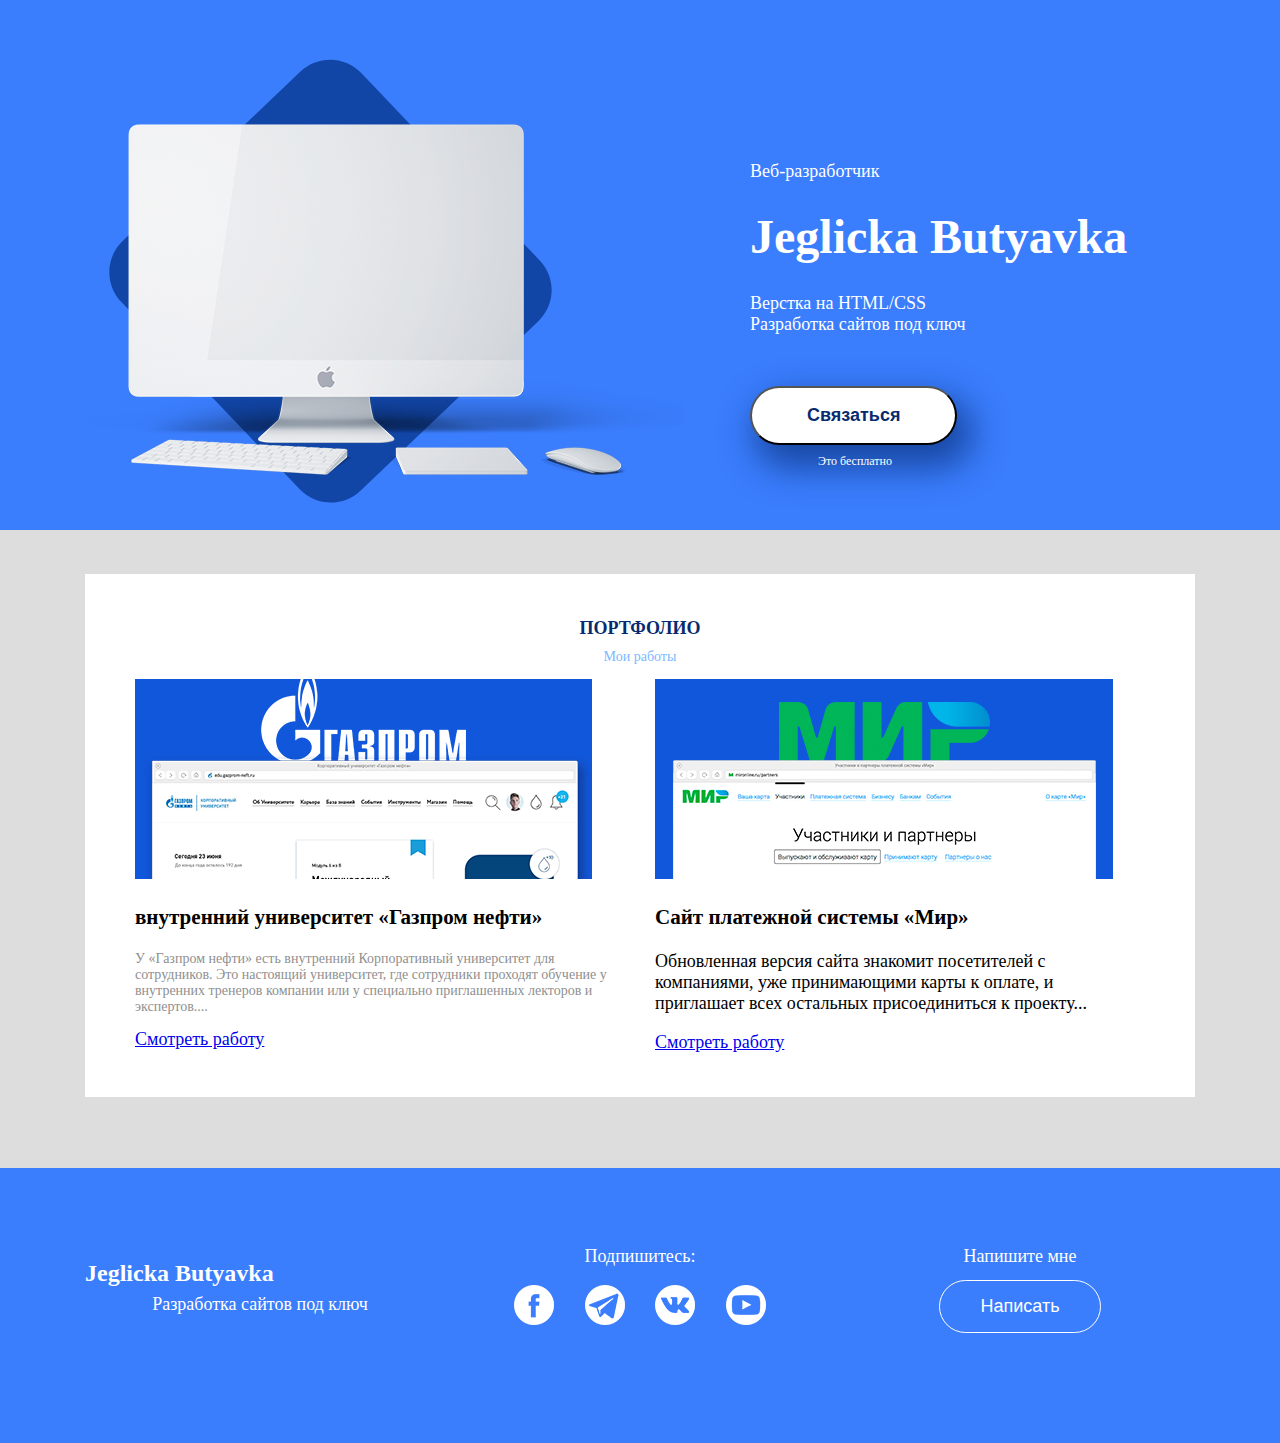
==== index.html @ 0deafcf2 "Add files via upload" ====
<!DOCTYPE html>
<html lang="en">
<head>
	  <!-- Важная техническая информация для браузера -->
		<meta charset="utf-8">
		<meta http-equiv="X-UA-Compatible" content="IE=edge">
		<meta name="viewport" content="width=device-width, initial-scale=1">

		<!-- Информация об Авторе и описание проекта -->
		<meta name="description" content="">
		<meta name="author" content="">

		<!-- Иконка, которая будет на вкладке в браузере -->
		<!-- <link rel="icon" href="/favicon.ico"> -->
		<!-- Заголовок на вкладке в браузере -->
		<title>Первый сайт</title>
		<link href="https://fonts.googleapis.com/css?family=Roboto+Mono:400,700&display=swap&subset=greek-ext"
		 rel="stylesheet">
		<!-- Подключаем наш файл со стилями, который находится в папке css-->
		<link rel="stylesheet" href="css/bootstrap-grid.min.css">
		<link  href="css/style.css" rel="stylesheet">

</head>

<body>
 <!-- Тут будет модержимое будущего сайта -->

	<header>			
		<div class="container">
		  <div class="row">
		    <div class="col-lg-7">
		      <img class="header-img" src="img/main-img.png" alt="Monitor">	
		      </div>
		      <!-- /.col7 -->
		      <div class="col-lg-5">
		      <p class="header-pretitle">Веб-разработчик</p>
		      <h1 class="header-title">Jeglicka Butyavka</h1>
		      <p class="header-subtitle">Верстка на HTML/CSS<br>
		      	Разработка сайтов под ключ</p>
		      	<div class="header-button-block">
		      		 <button class="header-button">Связаться</button>
		      	     <small>Это бесплатно</small>	
		      	</div>	
		     </div>
			  <!-- /.col5 -->
		   </div>	
		</div>
	</header>
	<section class="portfolio">
		<div class="container">
			<div class="portfolio-block">
				<h2 class="portfolio-title">Портфолио</h2>
					<p class="portfolio-subtitle">Мои работы</p>
					<div class="row">
						<div class="col-md-6">
							<div class="portfolio-col-1">
							<img src="img/portfolio-img.jpg" alt="Газпром">
							<h3>внутренний университет «Газпром нефти»</h3>
							<p class="portfolio-text">
							У «Газпром нефти» есть внутренний Корпоративный университет для сотрудников. Это настоящий университет, где сотрудники проходят обучение у внутренних тренеров компании или у специально приглашенных лекторов и экспертов....</p>
							<a href="#">Смотреть работу</a>
						   </div>	
							</div>
							

						<div class="col-md-6">
						<div class="portfolio-col-2">
						<img src="img/portfolio-img2.jpg" alt="">
						<h3>Сайт платежной системы «Мир»</h3>
						<p class="portfolio-ext">Обновленная версия сайта знакомит посетителей с компаниями, уже принимающими карты к оплате, и приглашает всех остальных присоединиться к проекту...</p>
						<a href="#">Смотреть работу</a>
						</div>
						</div>	
						
					</div>
				
			</div>
		</div>
			
	</section>
	<footer>
	<div class="container">
		<div class="row">
		<div class="col-md-4">
			<h4 class="footer-auther">Jeglicka Butyavka</h4>
			<p class="footer-text">Разработка сайтов под ключ</p>
		</div>
        <div class="col-md-4">
        	<div class="social-block">
        		<p>Подпишитесь:</p>
        		<a href="#"><img src="img/socials/fasebook-logo-button.png" alt=""></a>
        		<a href="#"><img src="img/socials/telegram-symbol.png" alt=""></a>
        		<a href="#"><img src="img/socials/vk-logotype.png" alt=""></a>
        		<a href="#"><img src="img/socials/youtube-symbol.png" alt=""></a>
        	</div>
        </div>
        <div class="col-md-4">
        	<div class="footer-cta-bloc">
        	<p class="footer-cta">Напишите мне</p>
        	<button class="footer-button">Написать</button>
        	</div>
        </div>
        </div>

		<div>
	</footer>

	

</body>
</html>
---- css/style.css ----
/* Здесь будут храниться стили нашего сайта */
body{
	margin: 0;
	font-family:  'Roboto';
	font-size: 18px;
}
img {
	max-width: 100%;
}
header{
	padding-top: 59px;
	padding-bottom: 22px;
	background-color: #3a7dfd;
	color: #ffffff;

}
.header-pretitle{
margin-top: 102px;
}
.header-title{
	font-size: 48px;
	font-weight: 700;
	line-height: 46.81px;
	margin-top: 21px: 
}
.header-subtitle{	
	margin-top: 20px;
}
.header-button {
display: inline-block;
text-decoration: none;
box-shadow: 10px 17px 34px 6px rgba(18, 61, 145, 0.83);
border-radius: 50px;
background-color: #ffffff;
color:#072b6f;
font-size: 18px;
font-weight: 700;
padding: 17px 55px;
margin-top: 33px;
}
header small {
	font-size: 12px;
	display: block;
	text-align: center;
	margin-top: 9px;
}
.header-button-block{
	max-width: 210px;
}
.portfolio {
	background-color: #dddddd;
	padding-top: 44px;
	padding-bottom: 71px;
}
.portfolio-block{
	background-color: #fff;
	padding-top: 29px;
	padding-bottom: 44px;
}

.portfolio-title {
	text-transform: uppercase;
	font-size: 18px;
	color: #072b6f;
	margin-bottom: 10px;
}
p.portfolio-subtitle{
	margin-top: 10px;
	font-size: 14px;
	color:#7bb9ff;
}
.portfolio-title,.portfolio-subtitle{
	text-align: center;
}
.portfolio-col-1{
	padding-left: 50px;
	
}

.portfolio-col-2{
	padding-right: 50px;
}
.portfolio-col h3 {
color: #072b6f;
font-size: 18px;
font-weight: 700;
text-transform: uppercase;
}
.portfolio-col a{
color: #072b6f;
font-size: 14px;
font-weight: 400;
text-decoration: underline;

}
.portfolio-text {
color: #8f8f8f;
font-size: 14px;
font-weight: 400;
}
footer {
	background-color: #3a7dfd;
	color:#fff;
	padding-top: 60px;
	padding-bottom: 110px;
}
.footer-auther{
	font-size: 24px;
	margin-bottom: 7px;
}
.footer-text {
	margin-top: 0;
}
.social-block  {
	text-align: center;
}

.social-block a {
	display: inline-block;
	margin-left: 13px;
	margin-right: 13px;
}
.footer-cta-bloc {
text-align: center;
} 

.footer-button {
	display: inline-block;
	text-decoration: none;
	border: 1px solid #ffffff;
	background-color: transparent;
	color: #fff;
	font-size: 18px;
	border-radius: 50px;
	padding: 15px 40px; 
}
.footer-cta {
	margin-bottom: 13px;
}

@media(max-width: 1200px){
	.header-pretitle{
	margin-top: 60px;
	}
}
@media(max-width: 992px) {
	.header-img{
	display: none;	
	}
	.header-pretitle {
	margin-top: 10px;
}
.footer-author {
	font-size: 18px;
}
 .footer-text {
	font-size: 14px;
}
.social-block a {
margin-left: 5px;
margin-right: 5px;
  }
.social-block img {
width: 30px;
}
.foote-button{
font-size: 14px;
padding: 8px 35px;	
 }
}

@media (max-width: 768px) {
	.portfolio-col-1 {
	padding-left: 20px;
	padding-right: 20px;
	margin-bottom: 40px;
	}
	.portfolio-col-2 {
	padding-left: 20px;
	padding-right: 20px;
    }
}
    .footer-author, .footer-text {
	text-align: center;
}
	
}
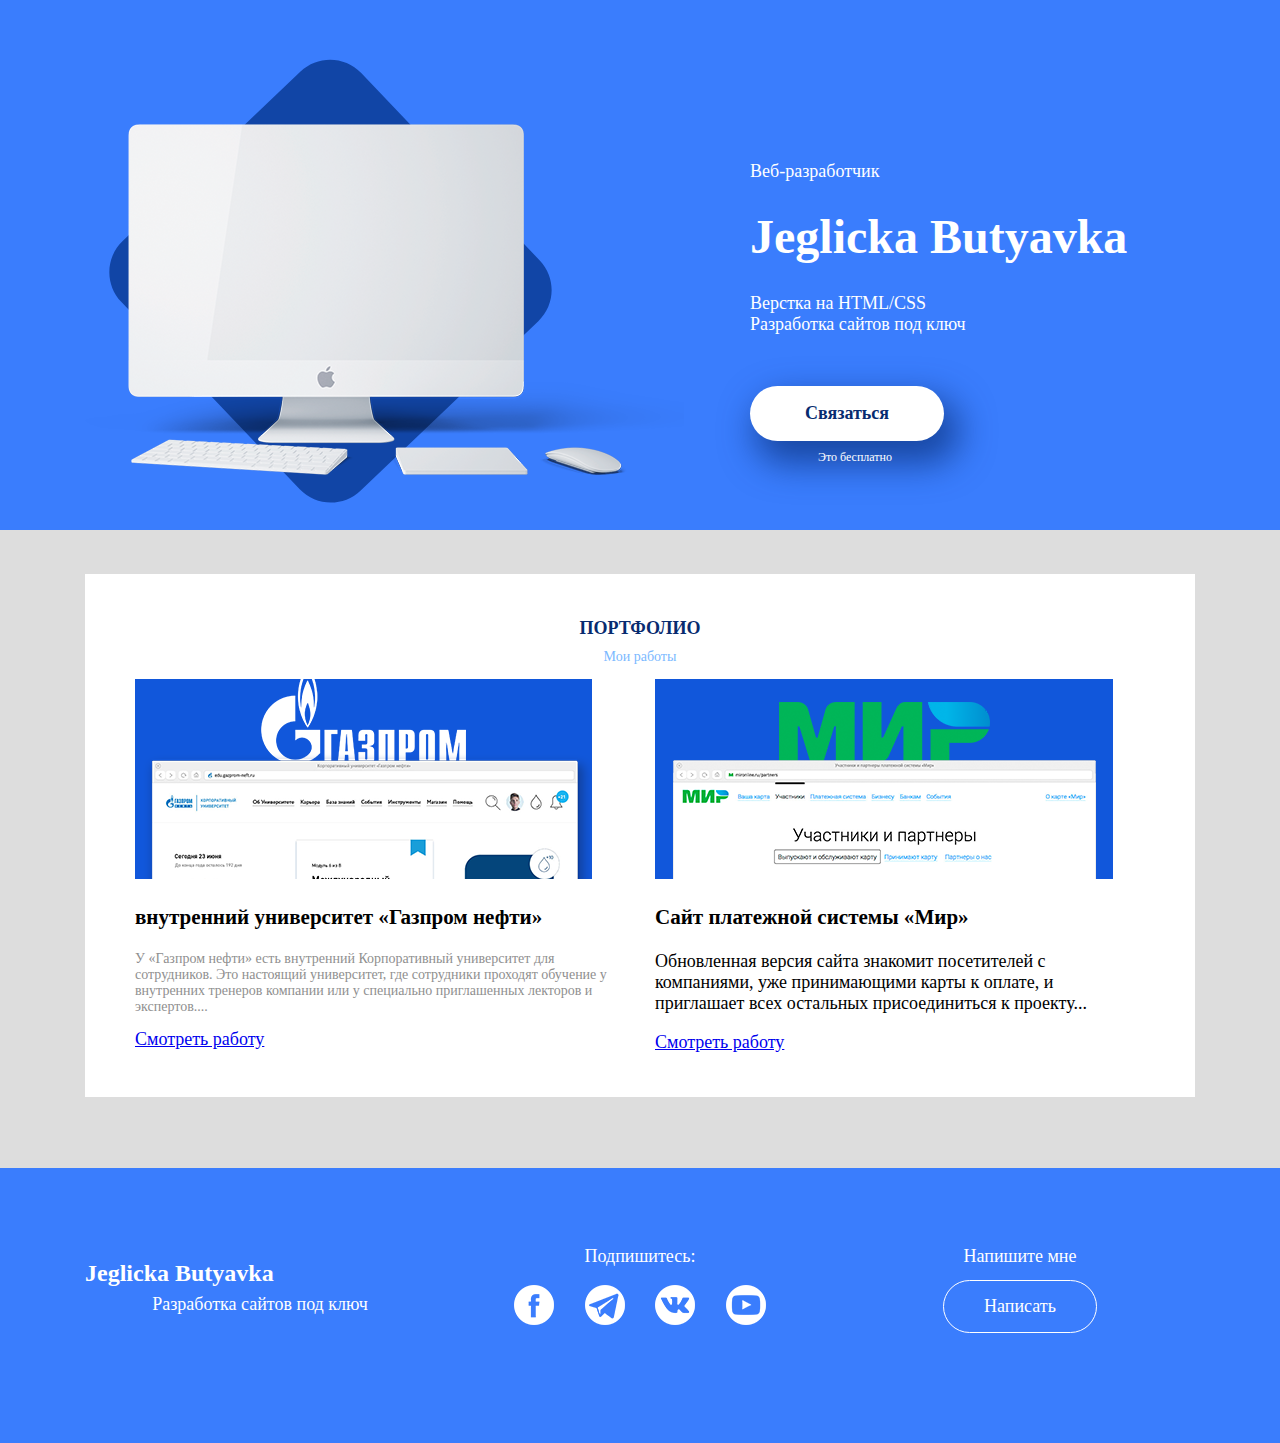
==== commit 88065d8b: "Add files via upload" ====
--- a/index.html
+++ b/index.html
@@ -38,7 +38,8 @@
 		      <p class="header-subtitle">Верстка на HTML/CSS<br>
 		      	Разработка сайтов под ключ</p>
 		      	<div class="header-button-block">
-		      		 <button class="header-button">Связаться</button>
+		      		 <a href="https://vk.com/id561701735"
+		      		 class="header-button">Связаться</a>
 		      	     <small>Это бесплатно</small>	
 		      	</div>	
 		     </div>
@@ -88,16 +89,16 @@
         <div class="col-md-4">
         	<div class="social-block">
         		<p>Подпишитесь:</p>
-        		<a href="#"><img src="img/socials/fasebook-logo-button.png" alt=""></a>
-        		<a href="#"><img src="img/socials/telegram-symbol.png" alt=""></a>
-        		<a href="#"><img src="img/socials/vk-logotype.png" alt=""></a>
-        		<a href="#"><img src="img/socials/youtube-symbol.png" alt=""></a>
+        		<a href="https://www.facebook.com/"><img src="img/socials/fasebook-logo-button.png" alt=""></a>
+        		<a href="https://web.telegram.org/"><img src="img/socials/telegram-symbol.png" alt=""></a>
+        		<a href="https://vk.com/feed"><img src="img/socials/vk-logotype.png" alt=""></a>
+        		<a href="https://www.youtube.com/"><img src="img/socials/youtube-symbol.png" alt=""></a>
         	</div>
         </div>
         <div class="col-md-4">
         	<div class="footer-cta-bloc">
         	<p class="footer-cta">Напишите мне</p>
-        	<button class="footer-button">Написать</button>
+        	<a href="https://vk.com/id561701735" class="footer-button">Написать</a>
         	</div>
         </div>
         </div>
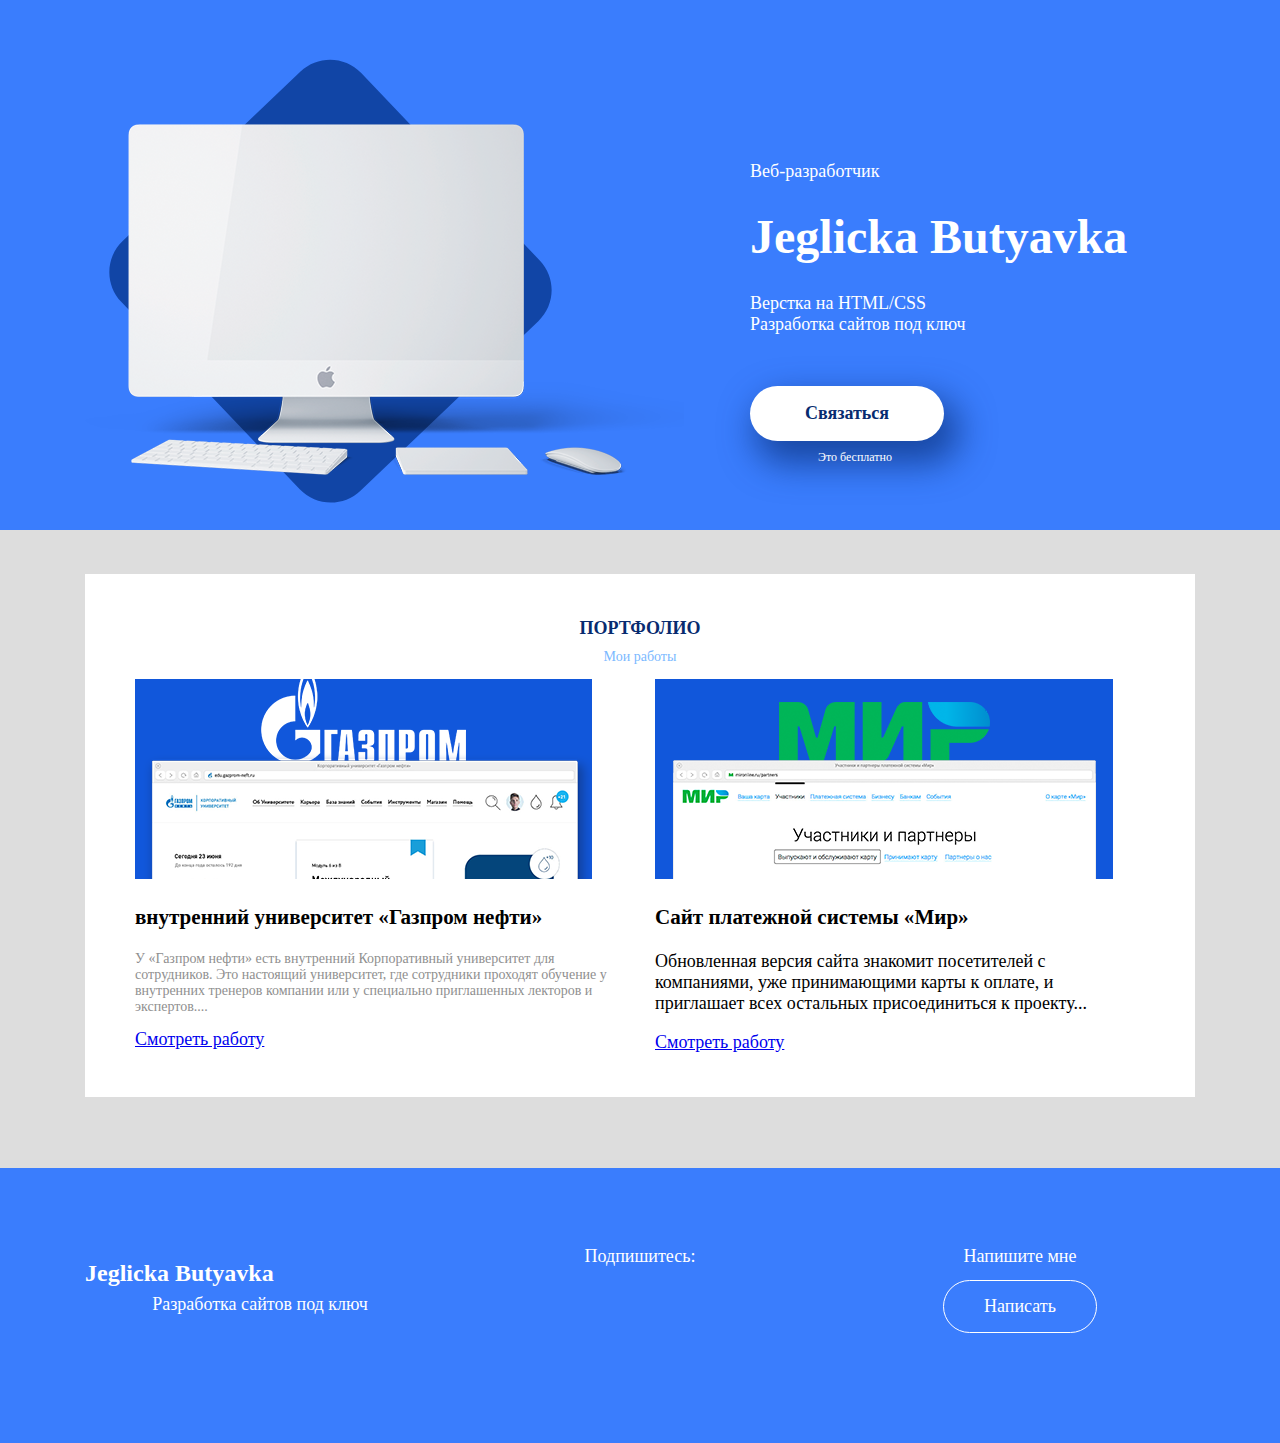
==== commit 2fd375b7: "Add files via upload" ====
--- a/index.html
+++ b/index.html
@@ -18,6 +18,7 @@
 		 rel="stylesheet">
 		<!-- Подключаем наш файл со стилями, который находится в папке css-->
 		<link rel="stylesheet" href="css/bootstrap-grid.min.css">
+		<link rel="stylesheet" href="css/animate.css">
 		<link  href="css/style.css" rel="stylesheet">
 
 </head>
@@ -29,15 +30,16 @@
 		<div class="container">
 		  <div class="row">
 		    <div class="col-lg-7">
-		      <img class="header-img" src="img/main-img.png" alt="Monitor">	
+		      <img class="header-img wow fadeInLeftBig" src="img/main-img.png" alt="Monitor">	
 		      </div>
 		      <!-- /.col7 -->
 		      <div class="col-lg-5">
-		      <p class="header-pretitle">Веб-разработчик</p>
-		      <h1 class="header-title">Jeglicka Butyavka</h1>
-		      <p class="header-subtitle">Верстка на HTML/CSS<br>
+		      <p class="header-pretitle wow fadeInRightBig" data-wow-delay="0.1s">Веб-разработчик</p>
+		      <h1 class="header-title wow fadeInRightBig" data-wow-delay="0.2s">Jeglicka Butyavka</h1>
+		      <p class="header-subtitle wow fadeInRightBig" data-wow-delay="0.3s">Верстка на HTML/CSS<br>
 		      	Разработка сайтов под ключ</p>
-		      	<div class="header-button-block">
+		      <div class="header-button-block wow
+		       fadeInRightBig"data-wow-delay="o.4s">
 		      		 <a href="https://vk.com/id561701735"
 		      		 class="header-button">Связаться</a>
 		      	     <small>Это бесплатно</small>	
@@ -49,7 +51,7 @@
 	</header>
 	<section class="portfolio">
 		<div class="container">
-			<div class="portfolio-block">
+			<div class="portfolio-block wow fadeIn">
 				<h2 class="portfolio-title">Портфолио</h2>
 					<p class="portfolio-subtitle">Мои работы</p>
 					<div class="row">
@@ -89,10 +91,15 @@
         <div class="col-md-4">
         	<div class="social-block">
         		<p>Подпишитесь:</p>
-        		<a href="https://www.facebook.com/"><img src="img/socials/fasebook-logo-button.png" alt=""></a>
-        		<a href="https://web.telegram.org/"><img src="img/socials/telegram-symbol.png" alt=""></a>
-        		<a href="https://vk.com/feed"><img src="img/socials/vk-logotype.png" alt=""></a>
-        		<a href="https://www.youtube.com/"><img src="img/socials/youtube-symbol.png" alt=""></a>
+        		<a class="wow bounceInDown"data-wow-delay= "0.1s" href="https://www.facebook.com/">
+        			<img
+        		 src="img/socials/fasebook-logo-button.png" alt=""></a>
+        		<a class="wow bounceInDown"data-wow-delay= "0.2s" href="https://web.telegram.org/">
+        			<img src="img/socials/telegram-symbol.png" alt=""></a>
+        		<a class="wow bounceInDown"data-wow-delay= "0.3s" href="https://vk.com/feed">
+        			<img src="img/socials/vk-logotype.png" alt=""></a>
+        		<a class="wow bounceInDown"data-wow-delay= "0.4s" href="https://www.youtube.com/">
+        			<img src="img/socials/youtube-symbol.png" alt=""></a>
         	</div>
         </div>
         <div class="col-md-4">
@@ -106,6 +113,11 @@
 		<div>
 	</footer>
 
+	<script src="js/wow.min.js"></script>
+	<script>
+	 new WOW().init();
+	</script>
+
 	
 
 </body>
--- a/css/style.css
+++ b/css/style.css
@@ -37,6 +37,12 @@
 font-weight: 700;
 padding: 17px 55px;
 margin-top: 33px;
+-o-transition: o.2s;
+transition: o.2s;
+}
+.header-button:hover{
+box-shadow: none;
+
 }
 header small {
 	font-size: 12px;
@@ -132,10 +138,17 @@
 	color: #fff;
 	font-size: 18px;
 	border-radius: 50px;
-	padding: 15px 40px; 
+	padding: 15px 40px;
+	 -o-transition: 0.2s;
+	 transition: 0.2s; 
+}
+.footer-button:hover {
+	background-color: #fff;
+	color: #3a7dfd;
+
 }
 .footer-cta {
-	margin-bottom: 13px;
+margin-bottom: 13px;
 }
 
 @media(max-width: 1200px){
